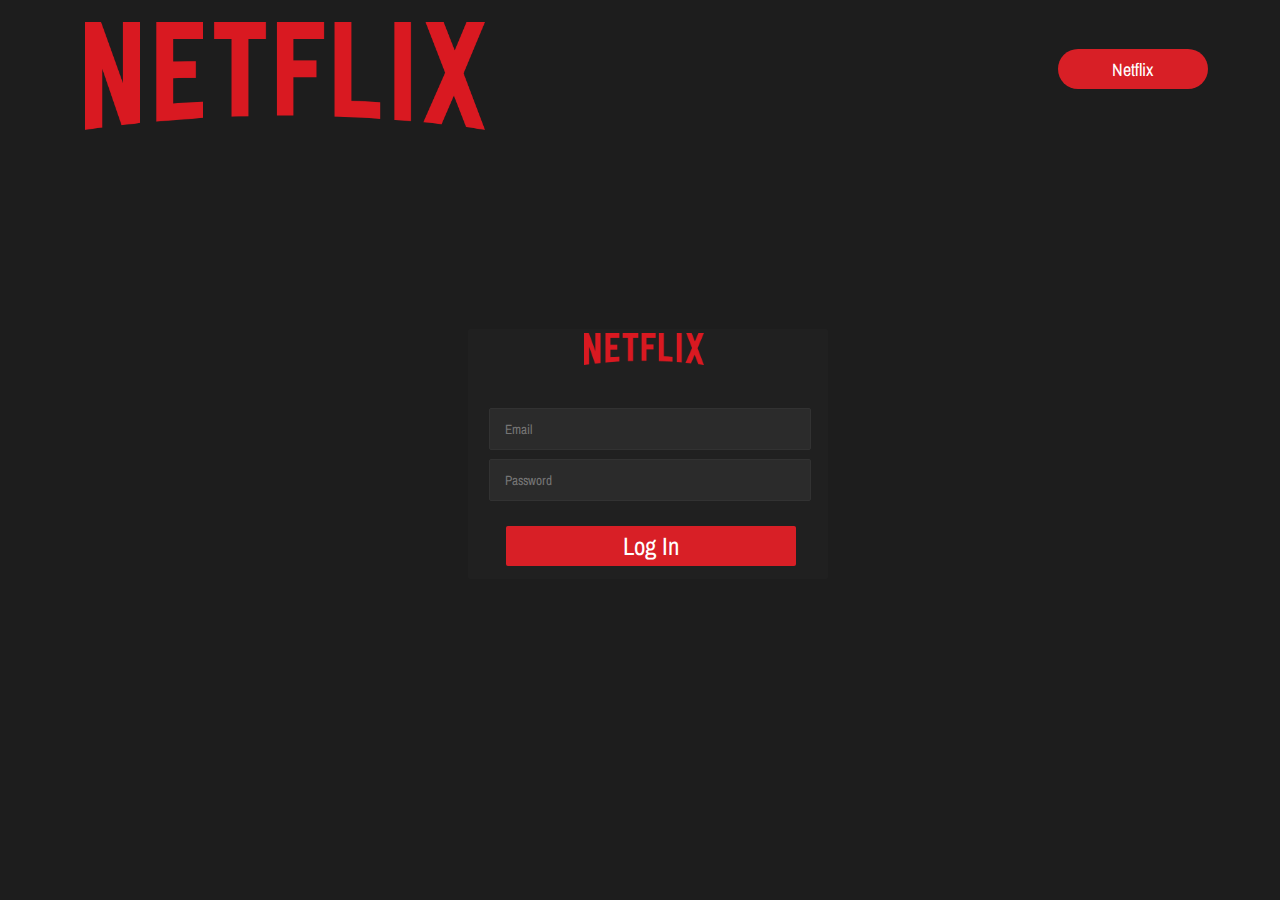
==== index2.html @ 1b656ba4 "volledige website netflix toegevoegd" ====
<!DOCTYPE html>
<html>
<head>
    <title>Sign In</title>
    <meta charset="utf-8">
    <meta name="viewport" content="width=device-width, initial-scale=1">
    <link rel="stylesheet" href="netflix.css">
</head>

<body>
    <header>
        <div class="logo">
            <img src="images2/Netflix_2015_logo.svg.png" />
        </div>
        <div class="btn">
            <button><a style="color: white; text-decoration:none" href="index.html">Netflix</a></button>
        </div>
    </header>

    <div class="boo">
        <img src="images2/Netflix_2015_logo.svg.png">
        <div class="input-group">
            <input type="email" placeholder="Email">
            <input id="passinp" type="password" placeholder="Password">
        </div>
        <div class="btn-container">
            <button><a style="color: white; text-decoration:none" href="index3.html">Log In</a></button>
        </div>
    </div>
</body>
</html>
---- netflix.css ----
@import url('https://fonts.googleapis.com/css?family=Archivo+Narrow&display=swap');
*{
	margin:4px 8px;
	font-family:'Archivo Narrow', sans-serif;}
body{
	background-color: #1d1d1d;}
.logo img{
	width: 400px;
	float:left;
	position:absolute;
	left:6%;
	top:2%;}
.btn button{
	float: right;
	border:none;
	width:150px;
	height: 40px;
	background-color:#d81f26;
	border-radius: 20px;
	text-decoration:none;
	text-align: center;
	color: white;	
	font-size: 18px;
	padding:5px;
	cursor: pointer;
	position: absolute;
	left:82%;
	top:5%;}
.boo{
	background: #202020;
	height:250px;
	width:360px;
	position: absolute;
	left: 50%;
	top: 50%;
	transform: translate(-50%,-50%);
	border-radius:2px;}
.boo img{
	width:120px;
	position:absolute;
	padding: 0 30%;}
.boo input{
	width:290px;
	height:40px;
	position: absolute;
	left:3.5%;
	top:30%;
	background-color:#2b2b2b;
	border: 1px solid #323232;
	border-radius:2px;
	color:#ffffff;
	padding:0 15px;
	font-size:px;}
.boo #passinp{
	width:290px;
	height:40px;
	position: absolute;
	left:3.5%;
	top:50%;
	background-color:#2b2b2b;
	border: 1px solid #323232;
	border-radius:2px;
	color:#ffffff;
	padding:0 15px;
	margin-top: 5px;}
.boo button{
	color:white;
	text-decoration: none;
	font-size: 25px;
	cursor: pointer;
	background:#d81f26;
	border:none;
	width:290px;
	height:40px;
	position: absolute;
	margin: 25px;
	left:3.5%;
	top:70%;
	margin-top: 22px;
	border-radius:2px;}
@media only screen and (max-width : 480px) {
	.logo img{
		width: 200px;
		left:50%;
		top:1%;
		transform: translate(-50%,-1%);
		text-align:center;}
	.btn button{
	float: right;
	border:none;
	width:120px;
	height: 40px;
	padding:0px;
	left:50%;
	top:90%;
	transform: translate(-50%,-90%);
	text-align:center;}}
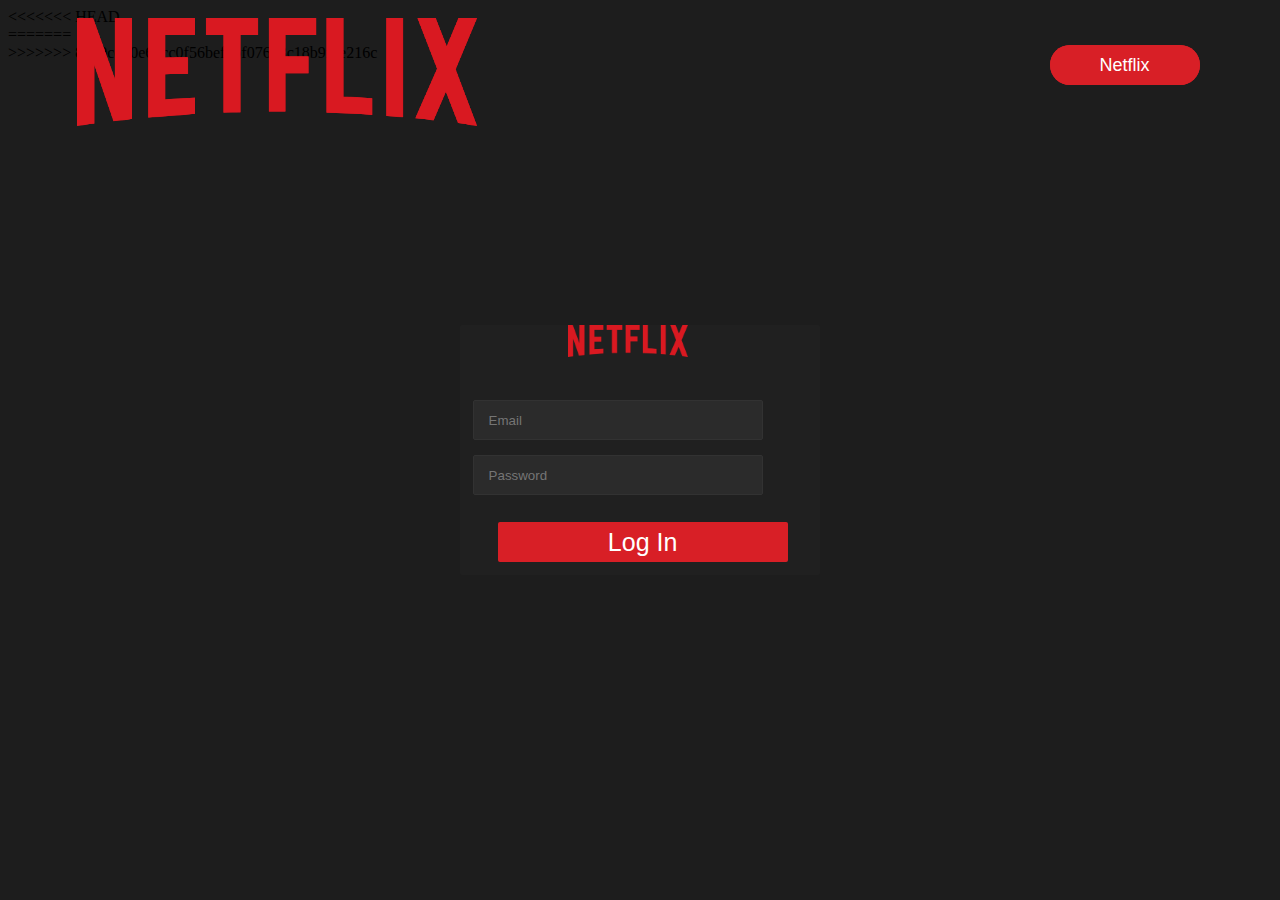
==== commit 0370704e: "merge branches" ====
--- a/index2.html
+++ b/index2.html
@@ -1,3 +1,4 @@
+<<<<<<< HEAD
 <!DOCTYPE html>
 <html>
 <head>
@@ -29,3 +30,36 @@
     </div>
 </body>
 </html>
+=======
+<!DOCTYPE html>
+<html>
+<head>
+    <title>Sign In</title>
+    <meta charset="utf-8">
+    <meta name="viewport" content="width=device-width, initial-scale=1">
+    <link rel="stylesheet" href="netflix.css">
+</head>
+
+<body>
+    <header>
+        <div class="logo">
+            <img src="images2/Netflix_2015_logo.svg.png" />
+        </div>
+        <div class="btn">
+            <button><a style="color: white; text-decoration:none" href="index.html">Netflix</a></button>
+        </div>
+    </header>
+
+    <div class="boo">
+        <img src="images2/Netflix_2015_logo.svg.png">
+        <div class="input-group">
+            <input type="email" placeholder="Email">
+            <input id="passinp" type="password" placeholder="Password">
+        </div>
+        <div class="btn-container">
+            <button><a style="color: white; text-decoration:none" href="index3.html">Log In</a></button>
+        </div>
+    </div>
+</body>
+</html>
+>>>>>>> 8b79cd20e65cc0f56bef5bf07663c18b9f6e216c
--- a/netflix.css
+++ b/netflix.css
@@ -1,3 +1,4 @@
+<<<<<<< HEAD
 @import url('https://fonts.googleapis.com/css?family=Archivo+Narrow&display=swap');
 *{
 	margin:4px 8px;
@@ -94,4 +95,102 @@
 	left:50%;
 	top:90%;
 	transform: translate(-50%,-90%);
+=======
+@import url('https://fonts.googleapis.com/css?family=Archivo+Narrow&display=swap');
+*{
+	margin:4px 8px;
+	font-family:'Archivo Narrow', sans-serif;}
+body{
+	background-color: #1d1d1d;}
+.logo img{
+	width: 400px;
+	float:left;
+	position:absolute;
+	left:6%;
+	top:2%;}
+.btn button{
+	float: right;
+	border:none;
+	width:150px;
+	height: 40px;
+	background-color:#d81f26;
+	border-radius: 20px;
+	text-decoration:none;
+	text-align: center;
+	color: white;	
+	font-size: 18px;
+	padding:5px;
+	cursor: pointer;
+	position: absolute;
+	left:82%;
+	top:5%;}
+.boo{
+	background: #202020;
+	height:250px;
+	width:360px;
+	position: absolute;
+	left: 50%;
+	top: 50%;
+	transform: translate(-50%,-50%);
+	border-radius:2px;}
+.boo img{
+	width:120px;
+	position:absolute;
+	padding: 0 30%;}
+.boo input{
+	width:290px;
+	height:40px;
+	position: absolute;
+	left:3.5%;
+	top:30%;
+	background-color:#2b2b2b;
+	border: 1px solid #323232;
+	border-radius:2px;
+	color:#ffffff;
+	padding:0 15px;
+	font-size:px;}
+.boo #passinp{
+	width:290px;
+	height:40px;
+	position: absolute;
+	left:3.5%;
+	top:50%;
+	background-color:#2b2b2b;
+	border: 1px solid #323232;
+	border-radius:2px;
+	color:#ffffff;
+	padding:0 15px;
+	margin-top: 5px;}
+.boo button{
+	color:white;
+	text-decoration: none;
+	font-size: 25px;
+	cursor: pointer;
+	background:#d81f26;
+	border:none;
+	width:290px;
+	height:40px;
+	position: absolute;
+	margin: 25px;
+	left:3.5%;
+	top:70%;
+	margin-top: 22px;
+	border-radius:2px;}
+@media only screen and (max-width : 480px) {
+	.logo img{
+		width: 200px;
+		left:50%;
+		top:1%;
+		transform: translate(-50%,-1%);
+		text-align:center;}
+	.btn button{
+	float: right;
+	border:none;
+	width:120px;
+	height: 40px;
+	padding:0px;
+	left:50%;
+	top:90%;
+	transform: translate(-50%,-90%);
+>>>>>>> 8b79cd20e65cc0f56bef5bf07663c18b9f6e216c
 	text-align:center;}}--- a/netflix.css
+++ b/netflix.css
@@ -1,3 +1,4 @@
+<<<<<<< HEAD
 @import url('https://fonts.googleapis.com/css?family=Archivo+Narrow&display=swap');
 *{
 	margin:4px 8px;
@@ -94,4 +95,102 @@
 	left:50%;
 	top:90%;
 	transform: translate(-50%,-90%);
+=======
+@import url('https://fonts.googleapis.com/css?family=Archivo+Narrow&display=swap');
+*{
+	margin:4px 8px;
+	font-family:'Archivo Narrow', sans-serif;}
+body{
+	background-color: #1d1d1d;}
+.logo img{
+	width: 400px;
+	float:left;
+	position:absolute;
+	left:6%;
+	top:2%;}
+.btn button{
+	float: right;
+	border:none;
+	width:150px;
+	height: 40px;
+	background-color:#d81f26;
+	border-radius: 20px;
+	text-decoration:none;
+	text-align: center;
+	color: white;	
+	font-size: 18px;
+	padding:5px;
+	cursor: pointer;
+	position: absolute;
+	left:82%;
+	top:5%;}
+.boo{
+	background: #202020;
+	height:250px;
+	width:360px;
+	position: absolute;
+	left: 50%;
+	top: 50%;
+	transform: translate(-50%,-50%);
+	border-radius:2px;}
+.boo img{
+	width:120px;
+	position:absolute;
+	padding: 0 30%;}
+.boo input{
+	width:290px;
+	height:40px;
+	position: absolute;
+	left:3.5%;
+	top:30%;
+	background-color:#2b2b2b;
+	border: 1px solid #323232;
+	border-radius:2px;
+	color:#ffffff;
+	padding:0 15px;
+	font-size:px;}
+.boo #passinp{
+	width:290px;
+	height:40px;
+	position: absolute;
+	left:3.5%;
+	top:50%;
+	background-color:#2b2b2b;
+	border: 1px solid #323232;
+	border-radius:2px;
+	color:#ffffff;
+	padding:0 15px;
+	margin-top: 5px;}
+.boo button{
+	color:white;
+	text-decoration: none;
+	font-size: 25px;
+	cursor: pointer;
+	background:#d81f26;
+	border:none;
+	width:290px;
+	height:40px;
+	position: absolute;
+	margin: 25px;
+	left:3.5%;
+	top:70%;
+	margin-top: 22px;
+	border-radius:2px;}
+@media only screen and (max-width : 480px) {
+	.logo img{
+		width: 200px;
+		left:50%;
+		top:1%;
+		transform: translate(-50%,-1%);
+		text-align:center;}
+	.btn button{
+	float: right;
+	border:none;
+	width:120px;
+	height: 40px;
+	padding:0px;
+	left:50%;
+	top:90%;
+	transform: translate(-50%,-90%);
+>>>>>>> 8b79cd20e65cc0f56bef5bf07663c18b9f6e216c
 	text-align:center;}}